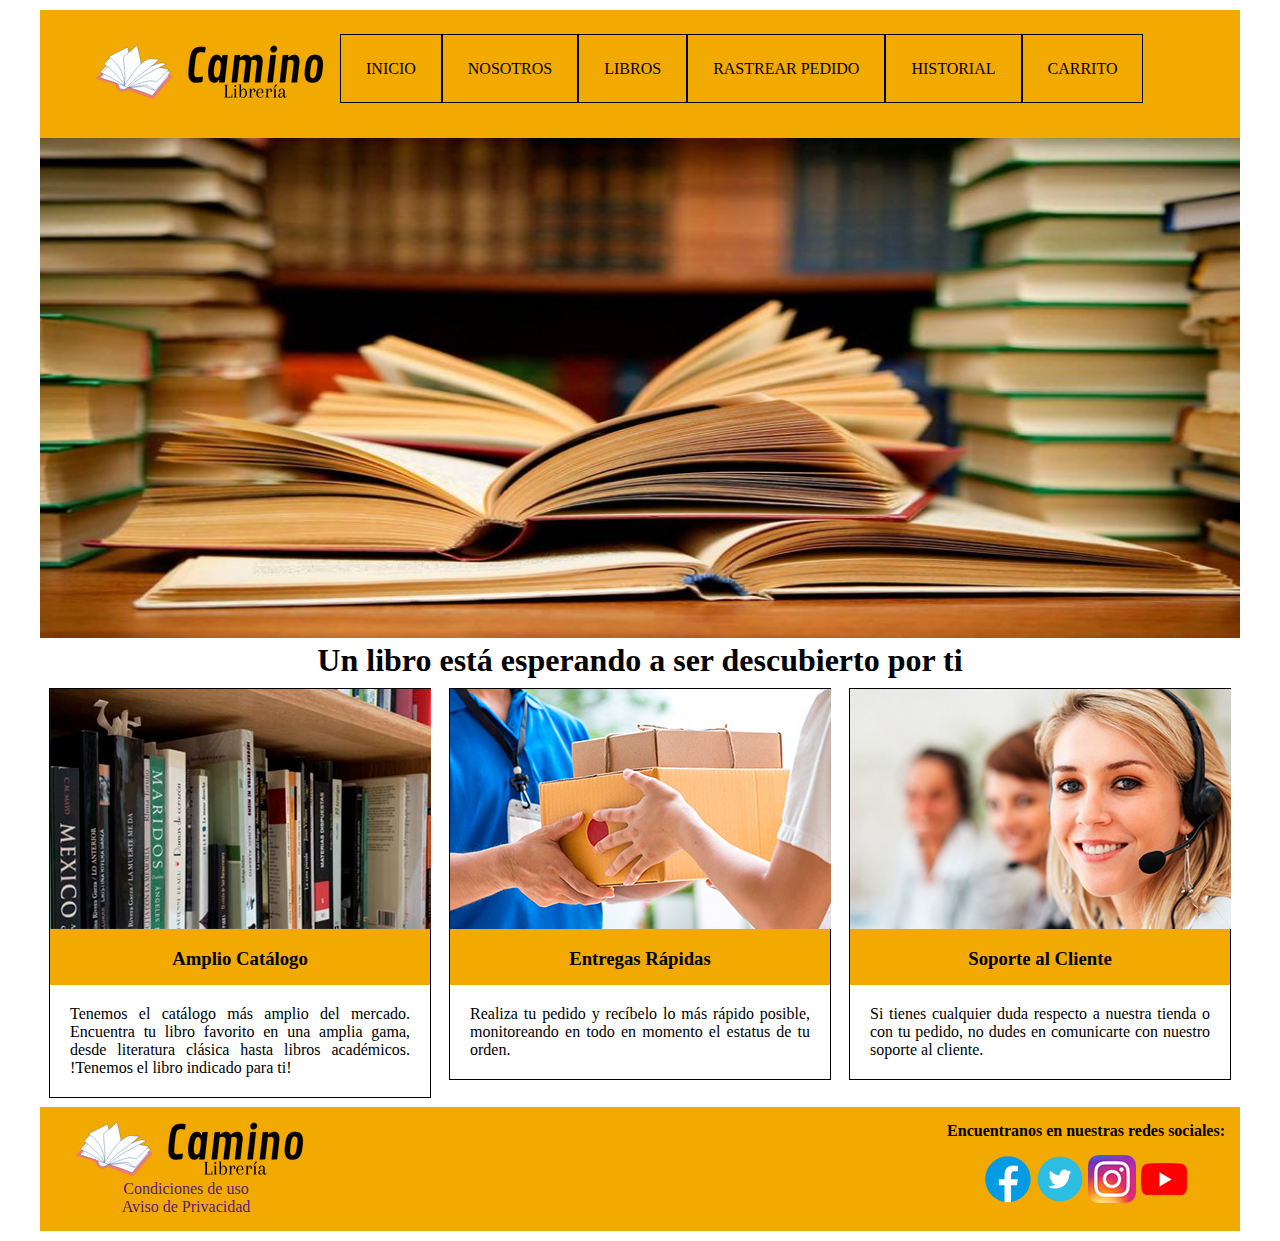
==== index.html @ 9ca0dcd2 "update de la pag" ====
<!DOCTYPE html>

<html lang="es">
    <head>
        <meta charset="UTF-8">
        <meta http-equiv="X-UA-Compatible" content="IE=edge">
        <meta name="viewport" content="width=device-width, initial-scale=1.0">
        <title>Camino Librería</title>
        <link rel="stylesheet" href="css/estilos.css">
    </head>

    <body>
        <div class="container">
            <header class="superior">
                <div class="logo">
                    <img src="imagenes/logo.png" alt="logo librería camino">
                </div>
                <nav class="menu">
                    <ul class="opciones">
                        <li><a href="index.html">INICIO</a></li>
                        <li><a href="about.html">NOSOTROS</a></li>
                        <li><a href="books.html">LIBROS</a></li>
                        <li><a href="track.html">RASTREAR PEDIDO</a></li>
                        <li><a href="history.html">HISTORIAL</a></li>                        
                        <li><a href="cart.html">CARRITO</a></li>                        
                    </ul>
                </nav>
            </header>

            <section class="slider">
                <img src="imagenes/mainpage.jpg" alt="" width="100%" height="500px">
            </section>

            <section class="cuerpo">
                <h1 class="titulo">
                    Un libro está esperando a ser descubierto por ti
                </h1>

                <article class="caja">
                    <div class="subtitulo">
                        <img src="imagenes/catalogue.jpg" alt="">
                        <h3 class="servicios">Amplio Catálogo</h3>
                    </div>
                    <div class="contenido">
                        Tenemos el catálogo más amplio del mercado.
                        Encuentra tu libro favorito en una amplia gama,
                        desde literatura clásica hasta libros académicos.
                        !Tenemos el libro indicado para ti!
                    </div>
                </article>

                <article class="caja">
                    <div class="subtitulo">
                        <img src="imagenes/delivery.jpg" alt="">
                        <h3 class="servicios">Entregas Rápidas</h3>
                    </div>
                    <div class="contenido">
                        Realiza tu pedido y recíbelo lo más rápido posible,
                        monitoreando en todo en momento el estatus de tu orden.
                    </div>
                </article>

                <article class="caja">
                    <div class="subtitulo">
                        <img src="imagenes/support.jpg" alt="">
                        <h3 class="servicios">Soporte al Cliente</h3>
                    </div>
                    <div class="contenido">
                        Si tienes cualquier duda respecto a nuestra tienda
                        o con tu pedido, no dudes en comunicarte con 
                        nuestro soporte al cliente.
                    </div>
                </article>
            </section>

            <footer class="inferior">
                <div class="left">
                    <center>
                        <a href="index.html">
                            <img src="imagenes/logo.png" alt="logo librería camino">
                        </a>
                        <a href="" class="enlace-inferior">
                            <p>
                                Condiciones de uso
                            </p>
                        </a>
                        <a href="" class="enlace-inferior">
                            <p>
                                Aviso de Privacidad
                            </p>
                        </a>
                    </center>
                </div>
                <div class="right">
                    <h4 class="seguir">
                        Encuentranos en nuestras redes sociales:
                    </h4>
                    <center>
                        <a href=""><img src="imagenes/facebook.png" alt="facebook"></a>
                        <a href=""><img src="imagenes/twitter.png" alt="twitter"></a>
                        <a href=""><img src="imagenes/instagram.png" alt="instagram"></a>
                        <a href=""><img src="imagenes/youtube.png" alt="youtube"></a>
                    </center>
                </div>
            </footer>
        </div>
    </body>
</html>
---- css/estilos.css ----
*{
    margin: 0;
    padding: 0;
}

body{
    background:  #FFF;
    font-family: Verdana;
}

.container{
    width: 1200px;
    background: white;
    margin: 10px auto;
}

.superior{
    background: #F3AA00;
    overflow: hidden;
}

.logo{
    float: left;
    width: 180px;
    padding: 35px;
}

/*Estilos para el menu de opciones*/
.menu{
    float: left;
    padding: 50px;
}

.opciones li{
    float: left;
    list-style: none;
}

.opciones li a{
    color: black;
    padding: 25px;
    text-decoration: none;
    border: 1px solid black;
}

.opciones li a:hover{
    background: #C78B00;
}

/*Estilos para el cuerpo*/
.cuerpo{
    overflow: hidden;
}

.caja{
    float: left;
    width: 380px;
    margin: 9px;
    border: 1px solid;
}

.subtitulo{
    background: #F3AA00;
}

.servicios{
    color: black;
    text-align: center;
    padding: 15px 0px;
}

.efecto:hover{
    opacity: 0.9;
    cursor: pointer;
}

.titulo{
    text-align: center;
}

.contenido{
    padding: 20px;
    text-align: justify;
}

.seguir{
    padding-bottom: 15px;
}

.inferior{
    background: #F3AA00;
    overflow: hidden;
    padding: 15px;
}

.left{
    float: left;
}

.right{
    float: right;
}

.enlace-inferior{
    text-decoration: none;
}

/* Estilos Nostros */

.caja-mision{
    float: left;
    width: 580px;
    margin: 9px;
}

.caja-vision{
    float: left;
    width: 580px;
    margin: 9px;
}

/* Estilos Libros */

.search-form{
    width: 500 px;   
}

.search-bar{
    width: 400px;
    margin: 10px 0px;
    padding: 10px;
}

.book{
    padding: 10px;
    background: #F6F6F6;
    float: left;
    width: 355px;
    margin: 10px;
    border: 1px solid;
}

.book-info{
    text-align: center;
}

.book-button{
 background: #F3AA00;
 border: none;
 margin: 5px;
 padding: 10px 15px;
 text-decoration: none;
 font-size: 16px;
}

.book-button:hover{
    opacity: 0.9;
    cursor: pointer;
}

/* Estilos para pagina de rastreo */

.track-box{
    background: #F6F6F6;
    border: 1px solid;
    width: 250px;
    margin-top: 25px;
    margin-bottom: 25px;
    padding: 25px;
    border-radius: 5px;
}

.track-form > label {
    font-size: 20px;
    margin: 25px;
}

.track-form > input {
    width: 250px;
    text-align: center;
    padding: 5px;
    font-size: 16px;
}

.track-form > button{
    background:#F3AA00;
    border: none;
    border-radius: 5px;
    margin: 5px;
    padding: 10px 15px;
    text-decoration: none;
    font-size: 16px;
}

.track-form > button:hover{
    opacity: 0.9;
    cursor: pointer;
}
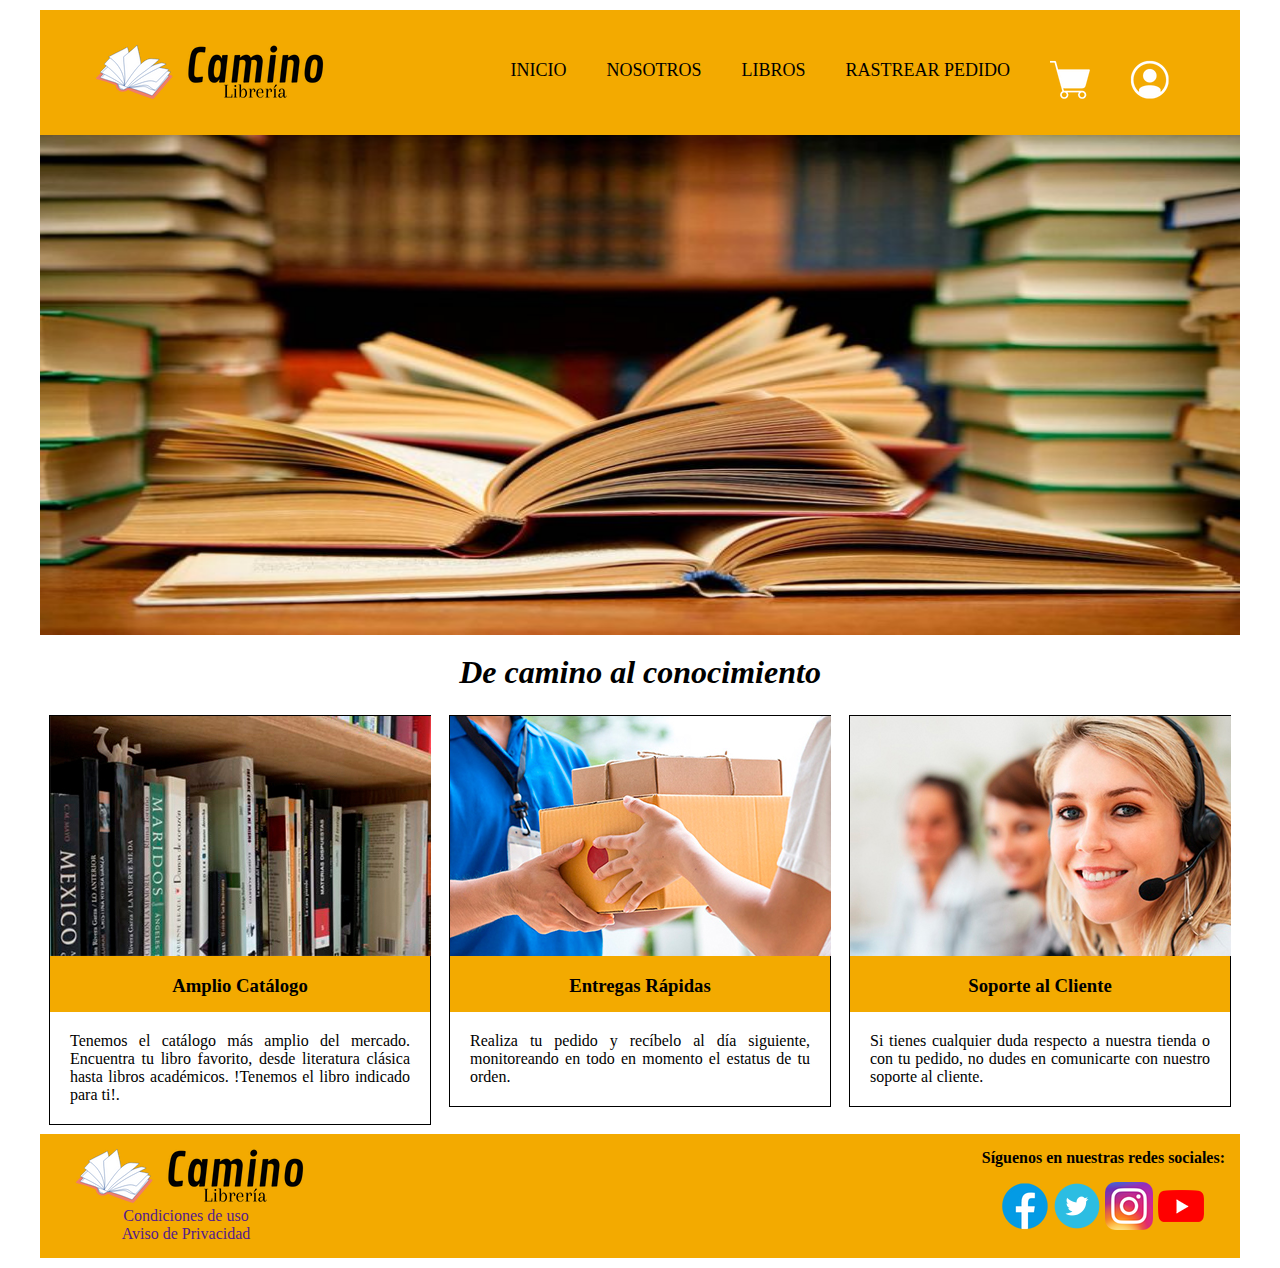
==== commit 022aca67: "Varias páginas, imagenes e iconos agregados" ====
--- a/index.html
+++ b/index.html
@@ -21,8 +21,8 @@
                         <li><a href="about.html">NOSOTROS</a></li>
                         <li><a href="books.html">LIBROS</a></li>
                         <li><a href="track.html">RASTREAR PEDIDO</a></li>
-                        <li><a href="history.html">HISTORIAL</a></li>                        
-                        <li><a href="cart.html">CARRITO</a></li>                        
+                        <li><a href="cart.html"><img src="imagenes/cart.png" alt="cart icon"></a></li>                        
+                        <li><a href="history.html"><img src="imagenes/user.png" alt="user icon"></a></li>                
                     </ul>
                 </nav>
             </header>
@@ -33,7 +33,7 @@
 
             <section class="cuerpo">
                 <h1 class="titulo">
-                    Un libro está esperando a ser descubierto por ti
+                    De camino al conocimiento
                 </h1>
 
                 <article class="caja">
@@ -43,9 +43,9 @@
                     </div>
                     <div class="contenido">
                         Tenemos el catálogo más amplio del mercado.
-                        Encuentra tu libro favorito en una amplia gama,
+                        Encuentra tu libro favorito,
                         desde literatura clásica hasta libros académicos.
-                        !Tenemos el libro indicado para ti!
+                        !Tenemos el libro indicado para ti!.
                     </div>
                 </article>
 
@@ -55,7 +55,7 @@
                         <h3 class="servicios">Entregas Rápidas</h3>
                     </div>
                     <div class="contenido">
-                        Realiza tu pedido y recíbelo lo más rápido posible,
+                        Realiza tu pedido y recíbelo al día siguiente,
                         monitoreando en todo en momento el estatus de tu orden.
                     </div>
                 </article>
@@ -93,7 +93,7 @@
                 </div>
                 <div class="right">
                     <h4 class="seguir">
-                        Encuentranos en nuestras redes sociales:
+                        Síguenos en nuestras redes sociales:
                     </h4>
                     <center>
                         <a href=""><img src="imagenes/facebook.png" alt="facebook"></a>
--- a/css/estilos.css
+++ b/css/estilos.css
@@ -17,6 +17,8 @@
 .superior{
     background: #F3AA00;
     overflow: hidden;
+    height: 125px;
+    font-size: 18px;
 }
 
 .logo{
@@ -27,7 +29,7 @@
 
 /*Estilos para el menu de opciones*/
 .menu{
-    float: left;
+    float: right;
     padding: 50px;
 }
 
@@ -38,13 +40,16 @@
 
 .opciones li a{
     color: black;
-    padding: 25px;
+    padding: 20px;
     text-decoration: none;
-    border: 1px solid black;
 }
 
 .opciones li a:hover{
-    background: #C78B00;
+    color: white;
+}
+
+.opciones li img:hover{
+    opacity: 0.9;
 }
 
 /*Estilos para el cuerpo*/
@@ -52,6 +57,17 @@
     overflow: hidden;
 }
 
+.cuerpo > h1{
+    padding: 15px;
+}
+
+.cuerpo > p{
+    font-size: 16px;
+    text-align: justify;
+    line-height: 1.5;
+    padding: 20px;
+}
+
 .caja{
     float: left;
     width: 380px;
@@ -76,6 +92,7 @@
 
 .titulo{
     text-align: center;
+    font-style: italic;
 }
 
 .contenido{
@@ -108,12 +125,14 @@
 /* Estilos Nostros */
 
 .caja-mision{
+    border: 1px solid;
     float: left;
     width: 580px;
     margin: 9px;
 }
 
 .caja-vision{
+    border: 1px solid;
     float: left;
     width: 580px;
     margin: 9px;
@@ -144,9 +163,14 @@
     text-align: center;
 }
 
+.book-info > button{
+    font-size: 18px;
+}
+
 .book-button{
  background: #F3AA00;
  border: none;
+ border-radius: 5px;
  margin: 5px;
  padding: 10px 15px;
  text-decoration: none;
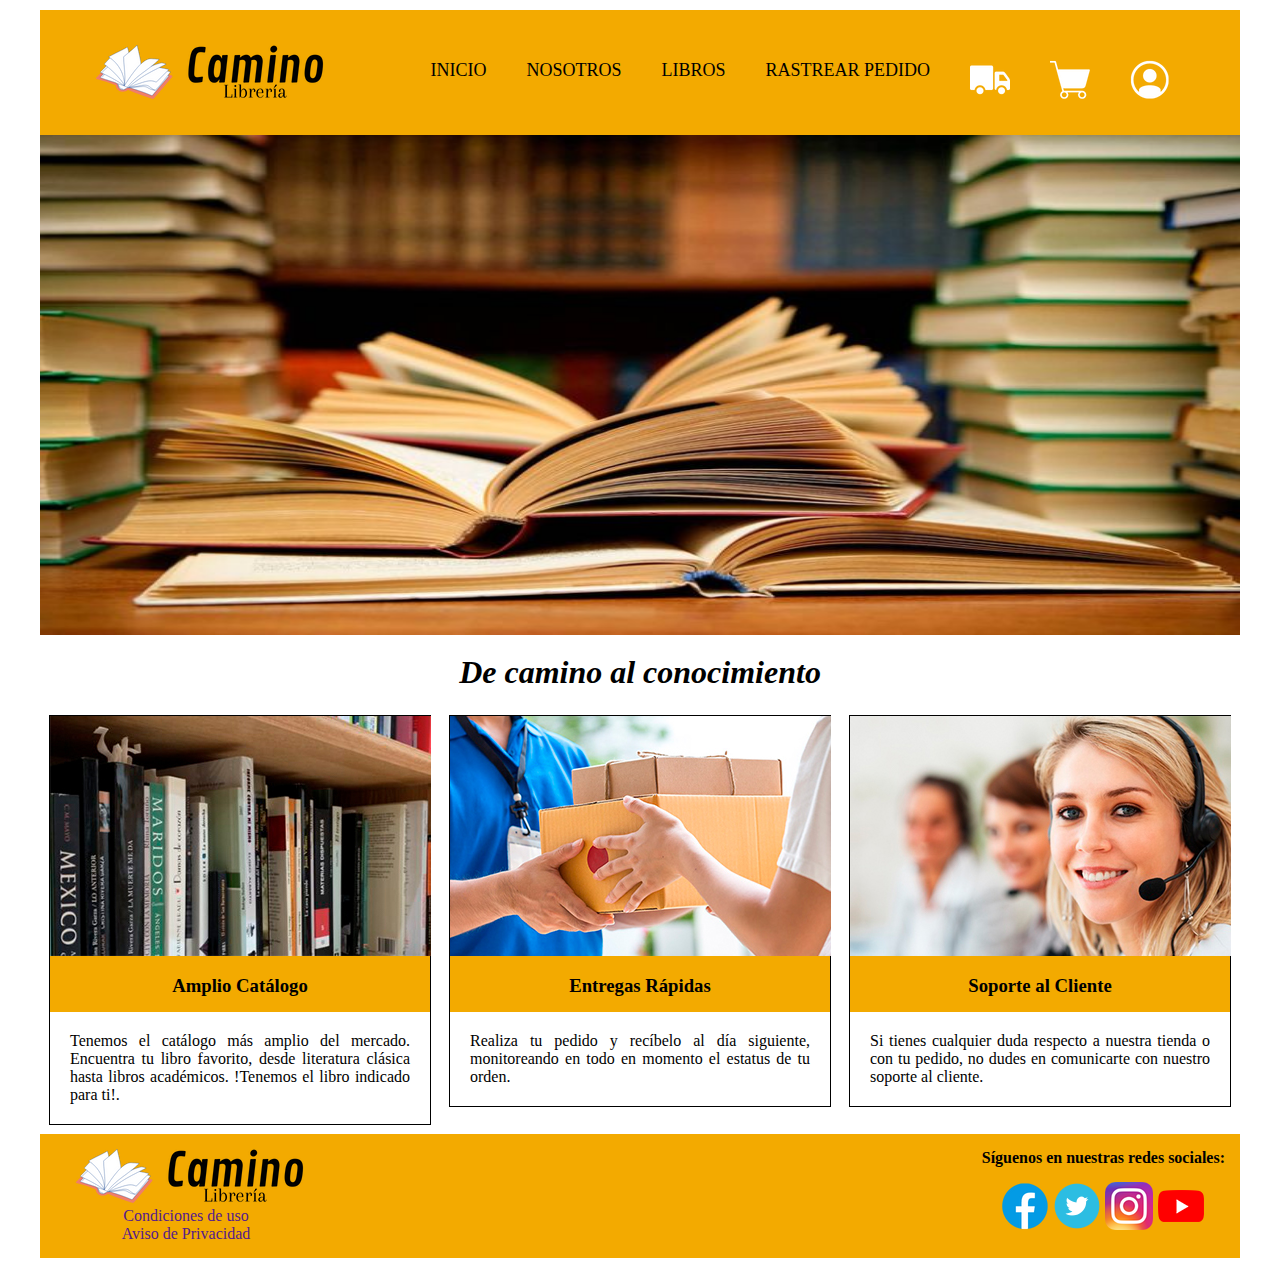
==== commit 8e33945d: "Parte del historial del usuario terminada" ====
--- a/index.html
+++ b/index.html
@@ -21,8 +21,9 @@
                         <li><a href="about.html">NOSOTROS</a></li>
                         <li><a href="books.html">LIBROS</a></li>
                         <li><a href="track.html">RASTREAR PEDIDO</a></li>
+                        <li><a href="supplier.html"><img src="imagenes/truck.png" alt="supplier icon"></a></li>
                         <li><a href="cart.html"><img src="imagenes/cart.png" alt="cart icon"></a></li>                        
-                        <li><a href="history.html"><img src="imagenes/user.png" alt="user icon"></a></li>                
+                        <li><a href="user.html"><img src="imagenes/user.png" alt="user icon"></a></li>                
                     </ul>
                 </nav>
             </header>
--- a/css/estilos.css
+++ b/css/estilos.css
@@ -57,11 +57,11 @@
     overflow: hidden;
 }
 
-.cuerpo > h1{
+.cuerpo h1{
     padding: 15px;
 }
 
-.cuerpo > p{
+.cuerpo p{
     font-size: 16px;
     text-align: justify;
     line-height: 1.5;
@@ -163,7 +163,7 @@
     text-align: center;
 }
 
-.book-info > button{
+.book-info button{
     font-size: 18px;
 }
 
@@ -194,19 +194,19 @@
     border-radius: 5px;
 }
 
-.track-form > label {
+.track-form label {
     font-size: 20px;
     margin: 25px;
 }
 
-.track-form > input {
+.track-form input {
     width: 250px;
     text-align: center;
     padding: 5px;
     font-size: 16px;
 }
 
-.track-form > button{
+.track-form button{
     background:#F3AA00;
     border: none;
     border-radius: 5px;
@@ -216,7 +216,120 @@
     font-size: 16px;
 }
 
-.track-form > button:hover{
+.track-form button:hover{
     opacity: 0.9;
     cursor: pointer;
+}
+
+/* Estilos para el carrito */
+.carrito{
+    width: 1000px;
+    margin: auto;
+}
+
+.carrito h4{
+    text-align: left;
+}
+
+.libros{
+    border-collapse: collapse;
+    width: 100%;
+    border: 1px solid;
+    margin: 10px 0px;
+    text-align: center;
+    border-radius: 5px;
+    font-size: 18px;
+}
+
+.libros td, th{
+    border: 1px solid;
+    padding: 8px;
+}
+
+.libros th{
+    padding-top: 4px;
+    padding-bottom: 4px;
+    text-align: left;
+    background:#F3AA00;
+    color: black;
+}
+
+.libros td{
+    background: #F6F6F6;
+}
+
+.payment-form{
+    background: #F6F6F6;
+    width: 50%;
+    border: 1px solid;
+    margin: auto;
+    margin-bottom: 10px;
+    text-align: center;
+    padding: 15px;
+    border-radius: 5px;
+    font-size: 18px;
+}
+
+.payment-form p{
+    margin: 10px 0px;
+}
+
+.aviso{
+    background: #F6F6F6;
+    width: 50%;
+    border: 1px solid;
+    margin: auto;
+    margin-bottom: 10px;
+    text-align: center;
+    padding: 15px;
+    border-radius: 5px;
+    font-size: 18px;
+}
+
+.aviso h4, p{
+    text-align: center;
+}
+
+.payment-form button{
+    background: #F3AA00;
+    border: none;
+    border-radius: 5px;
+    margin: 5px;
+    padding: 10px 15px;
+    text-decoration: none;
+    font-size: 16px;
+}
+
+.payment-form button:hover{
+    opacity: 0.9;
+    cursor: pointer;
+}
+
+.payment-form input {
+    width: 250px;
+    text-align: center;
+    padding: 5px;
+    font-size: 16px;
+}
+
+.user-history{
+    margin: auto;
+    width: 1000px;
+}
+
+.supplier-history{
+    margin: auto;
+    width: 1000px;
+}
+
+.enviado{
+    color: rgb(0, 255, 0);
+}
+
+.pendiente{
+    color: rgb(0, 60, 255);
+}
+
+.cancelado{
+    color: rgb(255, 0, 0);
 }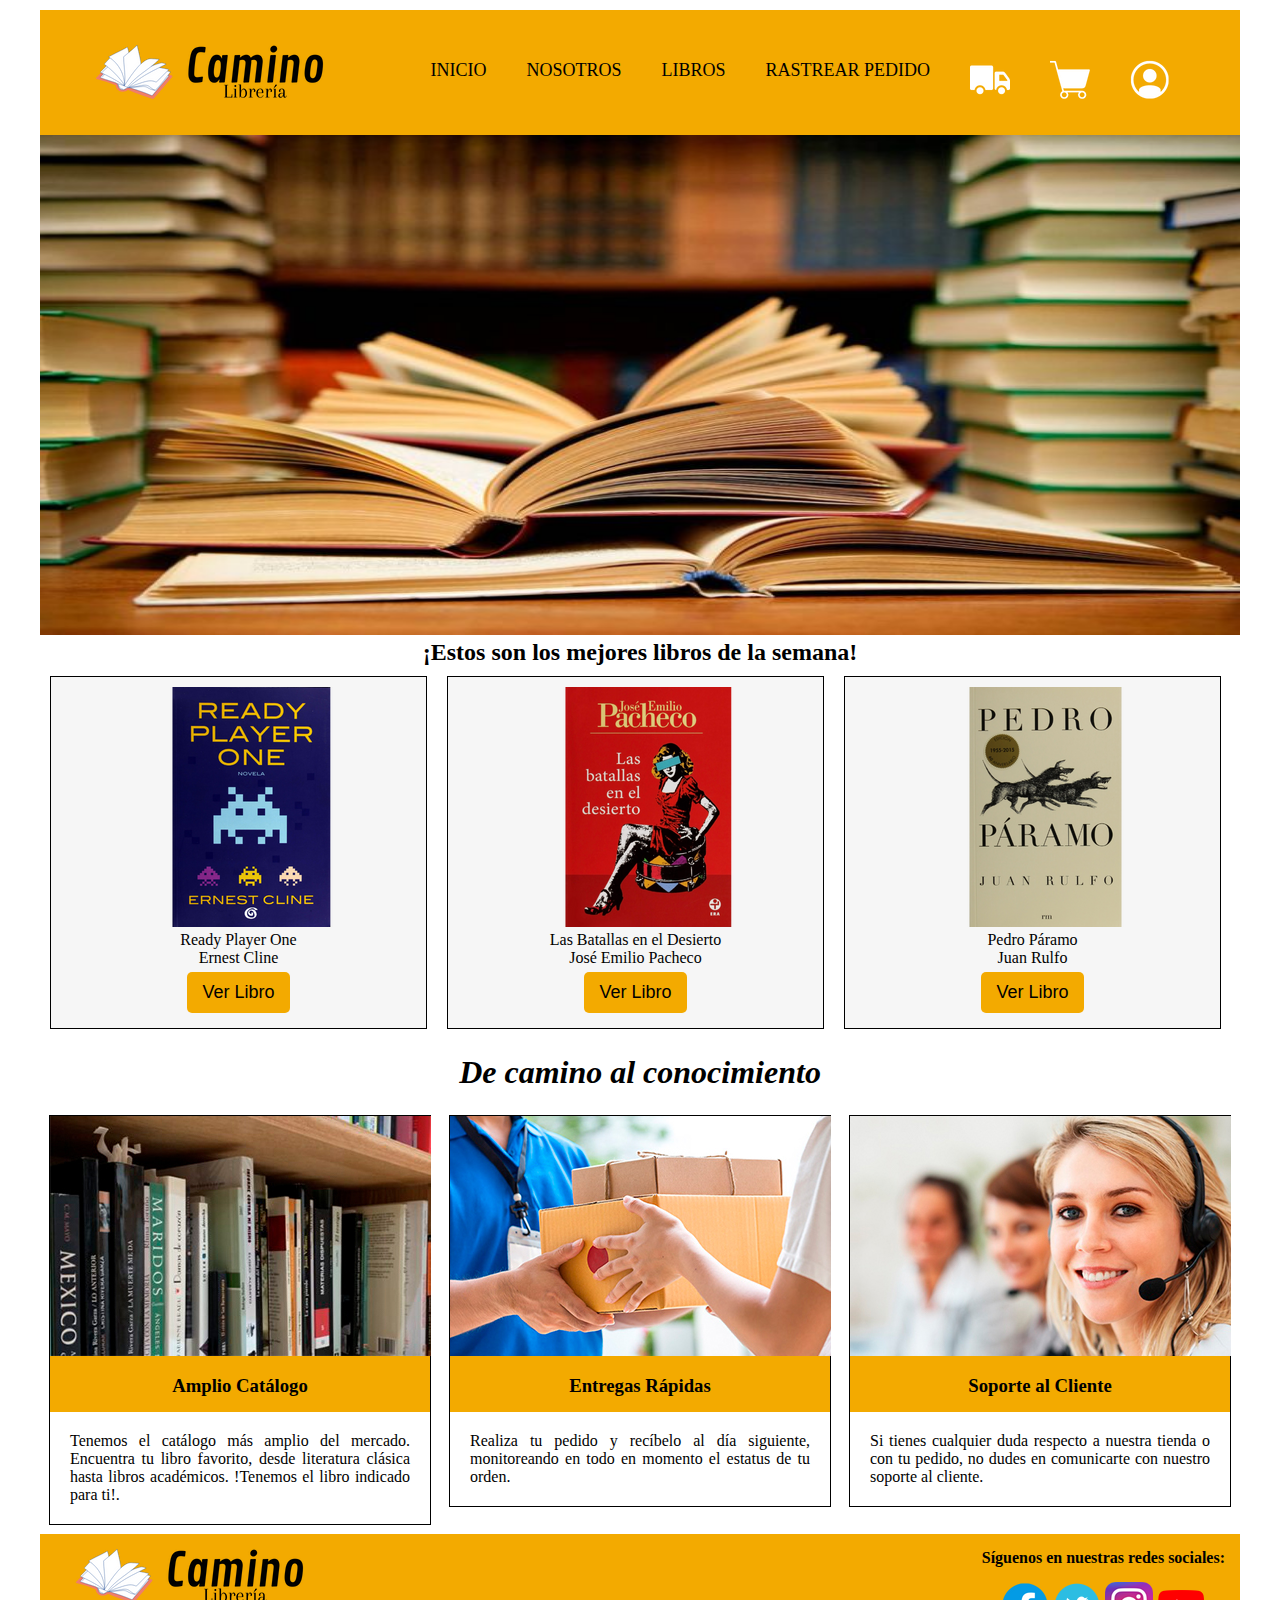
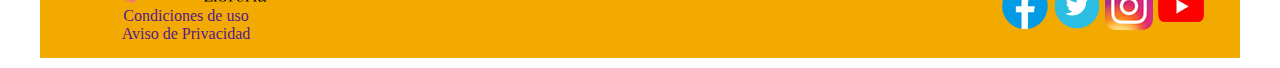
==== commit f7db6020: "Página terminada (creo)" ====
--- a/index.html
+++ b/index.html
@@ -1,109 +1,151 @@
 <!DOCTYPE html>
 
 <html lang="es">
-    <head>
-        <meta charset="UTF-8">
-        <meta http-equiv="X-UA-Compatible" content="IE=edge">
-        <meta name="viewport" content="width=device-width, initial-scale=1.0">
-        <title>Camino Librería</title>
-        <link rel="stylesheet" href="css/estilos.css">
-    </head>
 
-    <body>
-        <div class="container">
-            <header class="superior">
-                <div class="logo">
-                    <img src="imagenes/logo.png" alt="logo librería camino">
+<head>
+    <meta charset="UTF-8">
+    <meta http-equiv="X-UA-Compatible" content="IE=edge">
+    <meta name="viewport" content="width=device-width, initial-scale=1.0">
+    <title>Camino Librería</title>
+    <link rel="stylesheet" href="css/estilos.css">
+</head>
+
+<body>
+    <div class="container">
+        <header class="superior">
+            <div class="logo">
+                <img src="imagenes/logo.png" alt="logo librería camino">
+            </div>
+            <nav class="menu">
+                <ul class="opciones">
+                    <li><a href="index.html">INICIO</a></li>
+                    <li><a href="about.html">NOSOTROS</a></li>
+                    <li><a href="books.html">LIBROS</a></li>
+                    <li><a href="track.html">RASTREAR PEDIDO</a></li>
+                    <li><a href="supplier.html"><img src="imagenes/truck.png" alt="supplier icon"></a></li>
+                    <li><a href="cart.html"><img src="imagenes/cart.png" alt="cart icon"></a></li>
+                    <li><a href="user.html"><img src="imagenes/user.png" alt="user icon"></a></li>
+                </ul>
+            </nav>
+        </header>
+
+        <section class="slider">
+            <img src="imagenes/mainpage.jpg" alt="" width="100%" height="500px">
+        </section>
+
+        <section class="best-sellers">
+            <h2>¡Estos son los mejores libros de la semana!</h2>         
+            <article class="book">
+                <div class="book-info">
+                    <a href="">
+                        <img src="libros/readyplayerone.png" alt="libro ready player one">
+                    </a>
+                    <p>Ready Player One</p>
+                    <p>Ernest Cline</p>
+                    <button class="book-button">
+                        Ver Libro
+                    </button>
                 </div>
-                <nav class="menu">
-                    <ul class="opciones">
-                        <li><a href="index.html">INICIO</a></li>
-                        <li><a href="about.html">NOSOTROS</a></li>
-                        <li><a href="books.html">LIBROS</a></li>
-                        <li><a href="track.html">RASTREAR PEDIDO</a></li>
-                        <li><a href="supplier.html"><img src="imagenes/truck.png" alt="supplier icon"></a></li>
-                        <li><a href="cart.html"><img src="imagenes/cart.png" alt="cart icon"></a></li>                        
-                        <li><a href="user.html"><img src="imagenes/user.png" alt="user icon"></a></li>                
-                    </ul>
-                </nav>
-            </header>
-
-            <section class="slider">
-                <img src="imagenes/mainpage.jpg" alt="" width="100%" height="500px">
-            </section>
-
-            <section class="cuerpo">
-                <h1 class="titulo">
-                    De camino al conocimiento
-                </h1>
-
-                <article class="caja">
-                    <div class="subtitulo">
-                        <img src="imagenes/catalogue.jpg" alt="">
-                        <h3 class="servicios">Amplio Catálogo</h3>
-                    </div>
-                    <div class="contenido">
-                        Tenemos el catálogo más amplio del mercado.
-                        Encuentra tu libro favorito,
-                        desde literatura clásica hasta libros académicos.
-                        !Tenemos el libro indicado para ti!.
+                </article>
+                <article class="book">
+                    <a href="">
+                        <img src="libros/batallasdesierto.png" alt="libro pedro paramo">
+                    </a>
+                    <div class="book-info">
+                        <p>Las Batallas en el Desierto</p>
+                        <p>José Emilio Pacheco</p>
+                        <button class="book-button">
+                            Ver Libro
+                        </button>
                     </div>
                 </article>
+                <article class="book">
+                    <a href="">
+                        <img src="libros/pedroparamo.png" alt="libro pedro paramo">
+                    </a>
+                    <div class="book-info">
+                        <p>Pedro Páramo</p>
+                        <p>Juan Rulfo</p>
+                        <button class="book-button">
+                            Ver Libro
+                        </button>
+                    </div>
+                </article>   
+        </section>
 
-                <article class="caja">
-                    <div class="subtitulo">
-                        <img src="imagenes/delivery.jpg" alt="">
-                        <h3 class="servicios">Entregas Rápidas</h3>
-                    </div>
-                    <div class="contenido">
-                        Realiza tu pedido y recíbelo al día siguiente,
-                        monitoreando en todo en momento el estatus de tu orden.
-                    </div>
-                </article>
+        <section class="cuerpo">
+            <h1 class="titulo">
+                De camino al conocimiento
+            </h1>
 
-                <article class="caja">
-                    <div class="subtitulo">
-                        <img src="imagenes/support.jpg" alt="">
-                        <h3 class="servicios">Soporte al Cliente</h3>
-                    </div>
-                    <div class="contenido">
-                        Si tienes cualquier duda respecto a nuestra tienda
-                        o con tu pedido, no dudes en comunicarte con 
-                        nuestro soporte al cliente.
-                    </div>
-                </article>
-            </section>
+            <article class="caja">
+                <div class="subtitulo">
+                    <img src="imagenes/catalogue.jpg" alt="">
+                    <h3 class="servicios">Amplio Catálogo</h3>
+                </div>
+                <div class="contenido">
+                    Tenemos el catálogo más amplio del mercado.
+                    Encuentra tu libro favorito,
+                    desde literatura clásica hasta libros académicos.
+                    !Tenemos el libro indicado para ti!.
+                </div>
+            </article>
 
-            <footer class="inferior">
-                <div class="left">
-                    <center>
-                        <a href="index.html">
-                            <img src="imagenes/logo.png" alt="logo librería camino">
-                        </a>
-                        <a href="" class="enlace-inferior">
-                            <p>
-                                Condiciones de uso
-                            </p>
-                        </a>
-                        <a href="" class="enlace-inferior">
-                            <p>
-                                Aviso de Privacidad
-                            </p>
-                        </a>
-                    </center>
+            <article class="caja">
+                <div class="subtitulo">
+                    <img src="imagenes/delivery.jpg" alt="">
+                    <h3 class="servicios">Entregas Rápidas</h3>
                 </div>
-                <div class="right">
-                    <h4 class="seguir">
-                        Síguenos en nuestras redes sociales:
-                    </h4>
-                    <center>
-                        <a href=""><img src="imagenes/facebook.png" alt="facebook"></a>
-                        <a href=""><img src="imagenes/twitter.png" alt="twitter"></a>
-                        <a href=""><img src="imagenes/instagram.png" alt="instagram"></a>
-                        <a href=""><img src="imagenes/youtube.png" alt="youtube"></a>
-                    </center>
+                <div class="contenido">
+                    Realiza tu pedido y recíbelo al día siguiente,
+                    monitoreando en todo en momento el estatus de tu orden.
                 </div>
-            </footer>
-        </div>
-    </body>
+            </article>
+
+            <article class="caja">
+                <div class="subtitulo">
+                    <img src="imagenes/support.jpg" alt="">
+                    <h3 class="servicios">Soporte al Cliente</h3>
+                </div>
+                <div class="contenido">
+                    Si tienes cualquier duda respecto a nuestra tienda
+                    o con tu pedido, no dudes en comunicarte con
+                    nuestro soporte al cliente.
+                </div>
+            </article>
+        </section>
+
+        <footer class="inferior">
+            <div class="left">
+                <center>
+                    <a href="index.html">
+                        <img src="imagenes/logo.png" alt="logo librería camino">
+                    </a>
+                    <a href="" class="enlace-inferior">
+                        <p>
+                            Condiciones de uso
+                        </p>
+                    </a>
+                    <a href="" class="enlace-inferior">
+                        <p>
+                            Aviso de Privacidad
+                        </p>
+                    </a>
+                </center>
+            </div>
+            <div class="right">
+                <h4 class="seguir">
+                    Síguenos en nuestras redes sociales:
+                </h4>
+                <center>
+                    <a href=""><img src="imagenes/facebook.png" alt="facebook"></a>
+                    <a href=""><img src="imagenes/twitter.png" alt="twitter"></a>
+                    <a href=""><img src="imagenes/instagram.png" alt="instagram"></a>
+                    <a href=""><img src="imagenes/youtube.png" alt="youtube"></a>
+                </center>
+            </div>
+        </footer>
+    </div>
+</body>
+
 </html>--- a/css/estilos.css
+++ b/css/estilos.css
@@ -332,4 +332,9 @@
 
 .cancelado{
     color: rgb(255, 0, 0);
+}
+
+.best-sellers{
+    text-align: center;
+    overflow: hidden;
 }